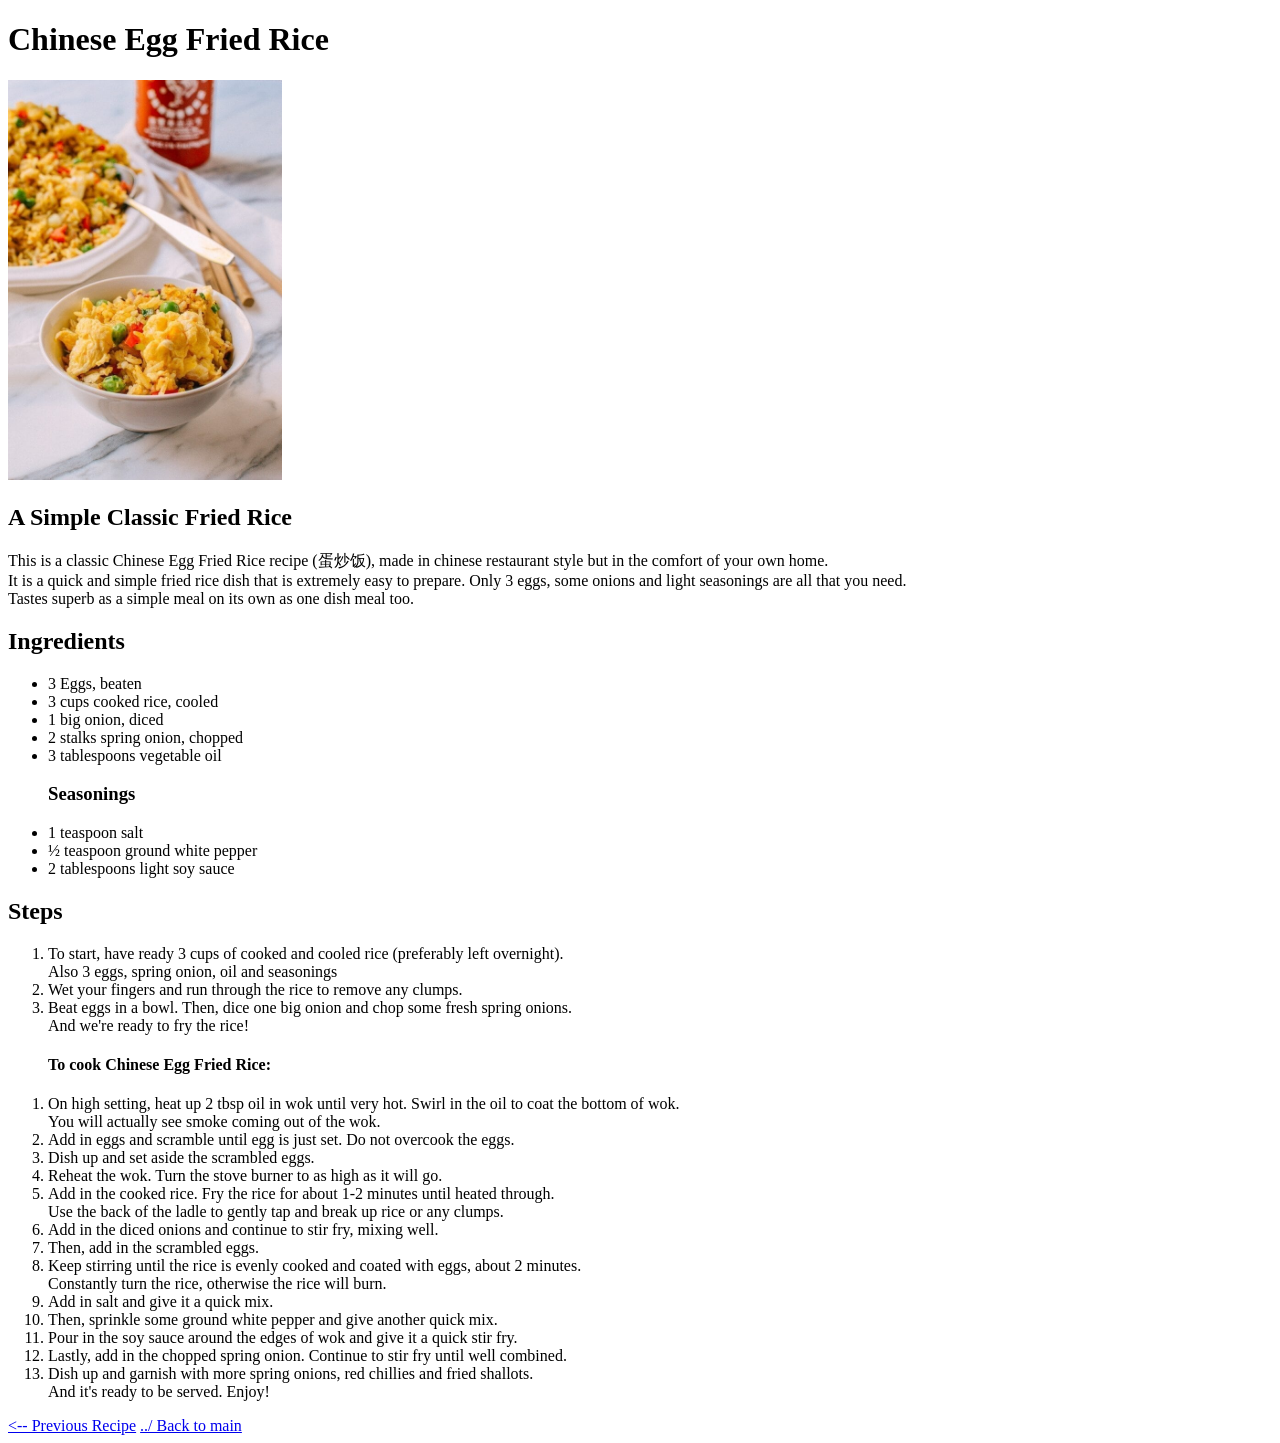
==== recipes/egg-fried-rice.html @ 26b6f710 "Add: more recipes, footer navigation (prev/next recipe)" ====
<!DOCTYPE html>

<html lang="en">
  <head>
    <meta charset="UTF-8">
    <title>My Recipes</title>
  </head>
  <body>
    <h1>Chinese Egg Fried Rice</h1>
    <img src="../img/egg-fried-rice.jpg" alt="Egg fried rice" height="400">

    <h2>A Simple Classic Fried Rice</h2>
    <p>
      This is a classic Chinese Egg Fried Rice recipe (蛋炒饭), made in chinese restaurant style but in the comfort of your own home.<br>
      It is a quick and simple fried rice dish that is extremely easy to prepare. Only 3 eggs, some onions and light seasonings are all that you need.<br>
      Tastes superb as a simple meal on its own as one dish meal too.
    </p>
    <p>
      <h2>Ingredients</h2>
      <ul>
        <li>3 Eggs, beaten</li>
        <li>3 cups cooked rice, cooled</li>
        <li>1 big onion, diced</li>
        <li>2 stalks spring onion, chopped</li>
        <li>3 tablespoons vegetable oil</li>
        <h3>Seasonings</h3>
          <li>1 teaspoon salt</li>
          <li>½ teaspoon ground white pepper</li>
          <li>2 tablespoons light soy sauce</li>
      </ul>
    </p>
    <p>
      <h2>Steps</h2>
        <ol>
          <li>To start, have ready 3 cups of cooked and cooled rice (preferably left overnight).<br>
              Also 3 eggs, spring onion, oil and seasonings</li>
          <li>Wet your fingers and run through the rice to remove any clumps.</li>
          <li>Beat eggs in a bowl. Then, dice one big onion and chop some fresh spring onions.<br>
              And we're ready to fry the rice!
          </li>
        </ol>
        <ol>
          <h4>To cook Chinese Egg Fried Rice:</h4>
          <li>
            On high setting, heat up 2 tbsp oil in wok until very hot. Swirl in the oil to coat the bottom of wok.<br>
            You will actually see smoke coming out of the wok.
          </li>
          <li>Add in eggs and scramble until egg is just set. Do not overcook the eggs.</li>
          <li>Dish up and set aside the scrambled eggs.</li>
          <li>Reheat the wok. Turn the stove burner to as high as it will go.</li>
          <li>Add in the cooked rice. Fry the rice for about 1-2 minutes until heated through.<br>
              Use the back of the ladle to gently tap and break up rice or any clumps.
          </li>
          <li>Add in the diced onions and continue to stir fry, mixing well.</li>
          <li>Then, add in the scrambled eggs.</li>
          <li>Keep stirring until the rice is evenly cooked and coated with eggs, about 2 minutes.<br>
            Constantly turn the rice, otherwise the rice will burn.
          </li>
          <li>Add in salt and give it a quick mix.</li>
          <li>Then, sprinkle some ground white pepper and give another quick mix.</li>
          <li>Pour in the soy sauce around the edges of wok and give it a quick stir fry.</li>
          <li>Lastly, add in the chopped spring onion. Continue to stir fry until well combined.</li>
          <li>Dish up and garnish with more spring onions, red chillies and fried shallots.<br>
              And it's ready to be served. Enjoy!</li>
        </ol>
    </p>
  </body>
  <footer>
    <a href="../recipes/teriyaki-chicken.html"><-- Previous Recipe</a>&Tab;
    <a href="../index.html">../ Back to main</a>
  </footer>
</html>
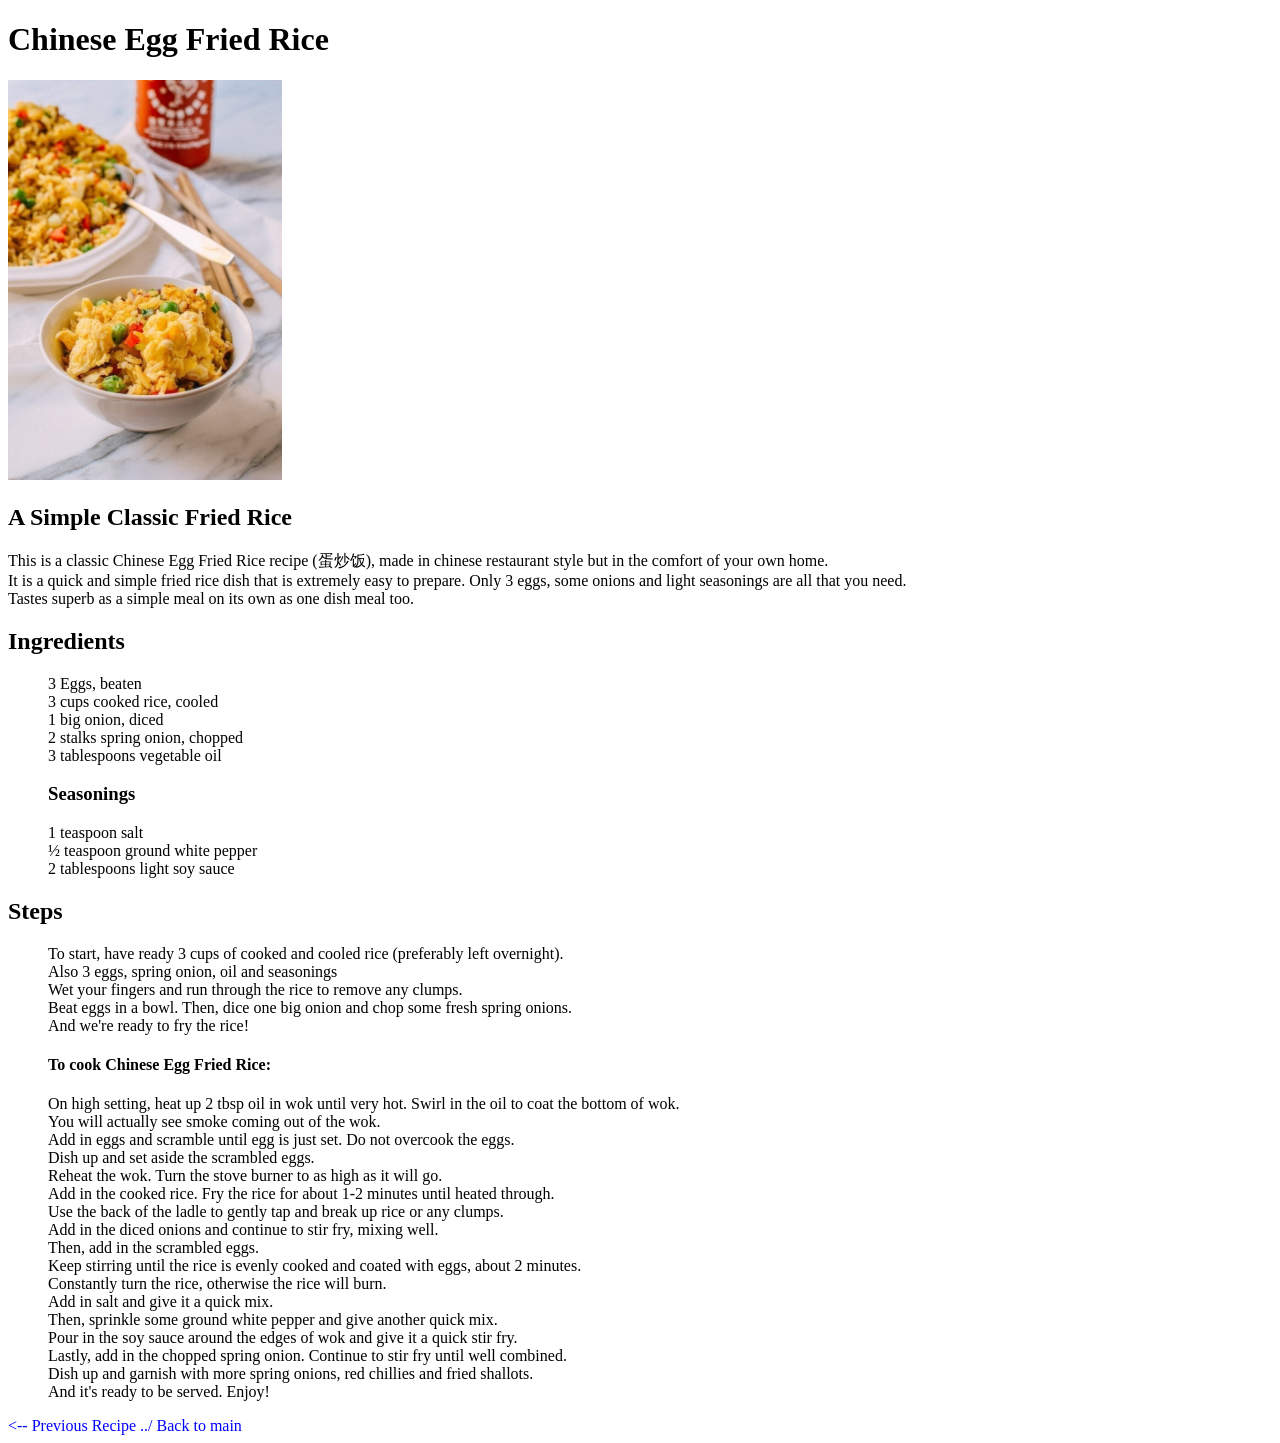
==== commit d879cfa1: "Add: Basic CSS styling" ====
--- a/recipes/egg-fried-rice.html
+++ b/recipes/egg-fried-rice.html
@@ -3,11 +3,13 @@
 <html lang="en">
   <head>
     <meta charset="UTF-8">
+    <link href="../css/styles.css" rel="stylesheet">
+    
     <title>My Recipes</title>
   </head>
   <body>
     <h1>Chinese Egg Fried Rice</h1>
-    <img src="../img/egg-fried-rice.jpg" alt="Egg fried rice" height="400">
+    <img src="../img/egg-fried-rice.jpg" alt="Egg fried rice" height="400" width="auto">
 
     <h2>A Simple Classic Fried Rice</h2>
     <p>
--- a/css/styles.css
+++ b/css/styles.css
@@ -0,0 +1,23 @@
+* {
+  font-family: Georgia, Times, 'Times New Roman', serif;
+  color: black ;
+}
+
+li {
+  list-style: none;
+}
+
+li a {
+  color: black;
+  font-weight: 500;
+}
+
+a {
+  color: blue;
+  text-decoration: none;
+}
+
+a:hover {
+  color: blueviolet;
+  text-decoration: underline;
+}
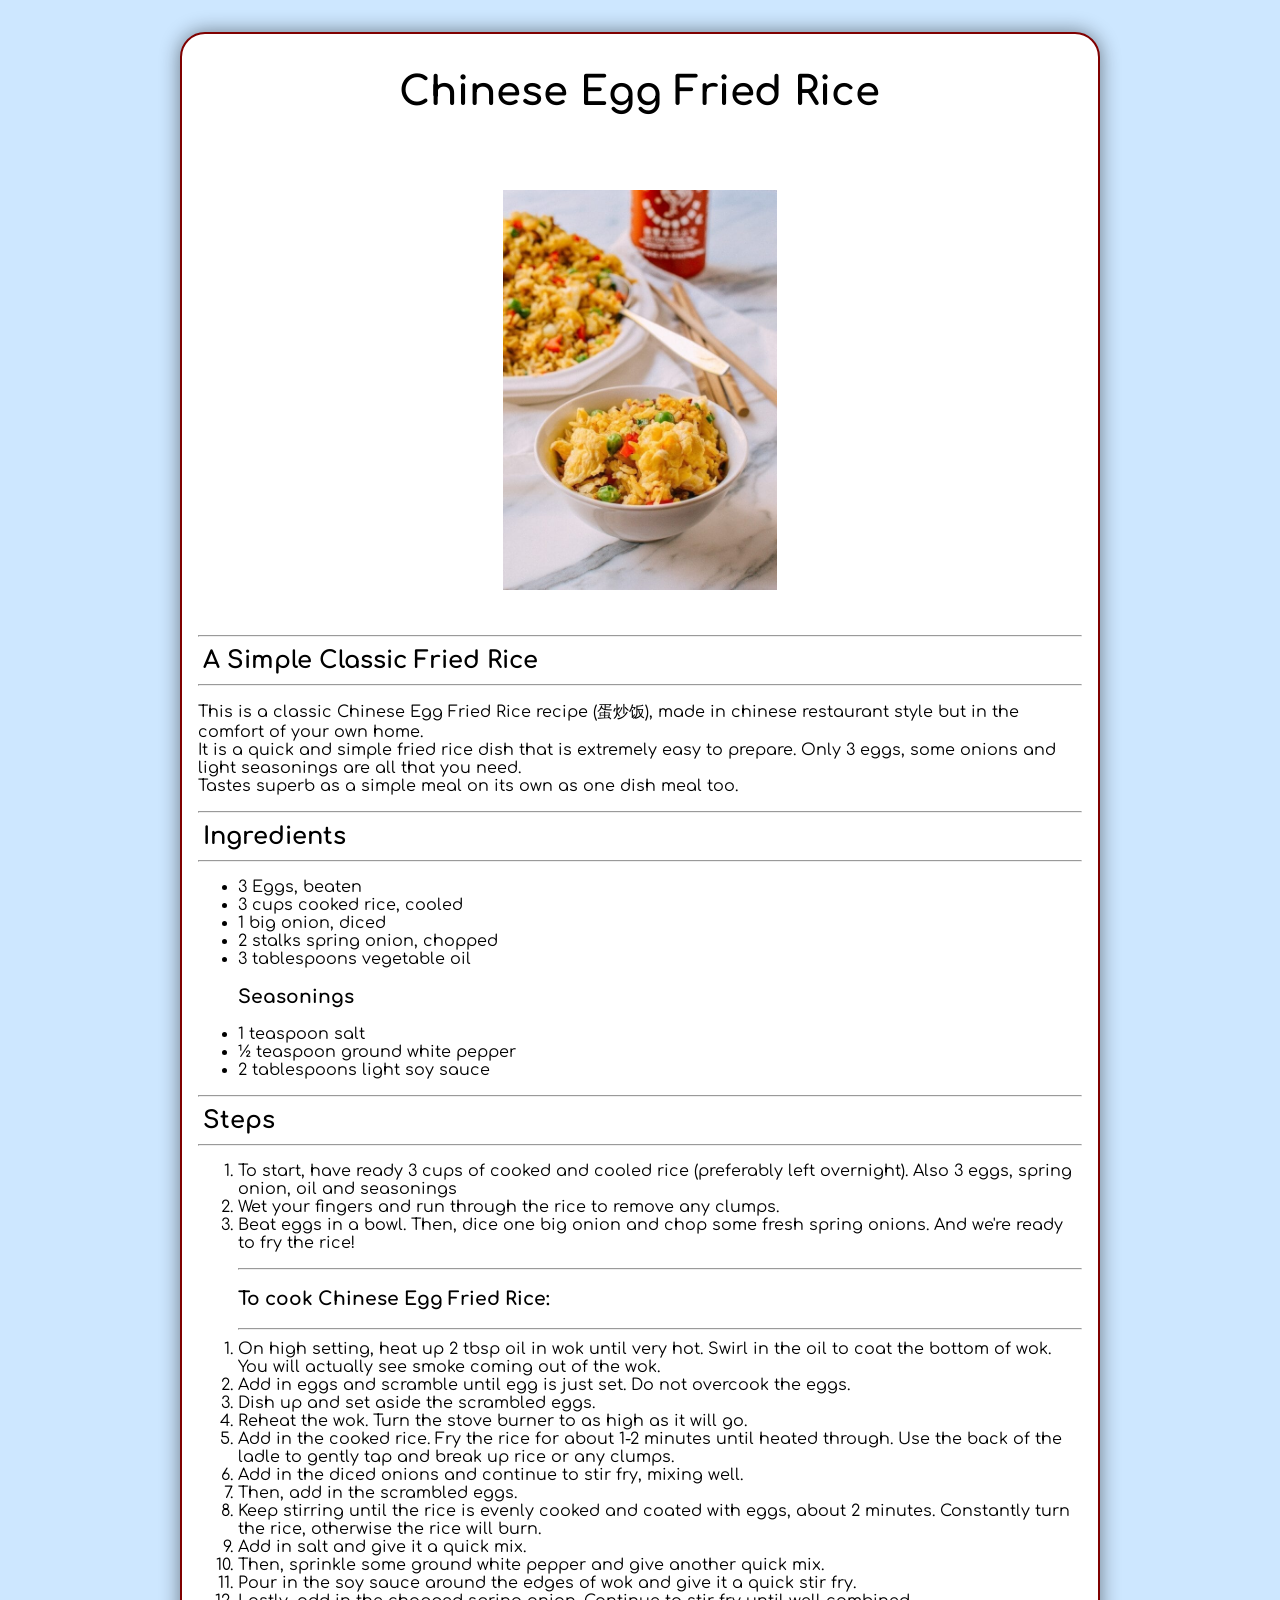
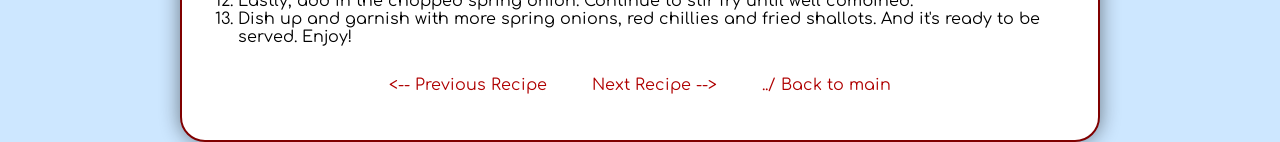
==== commit a8f29395: "Add: Improvements to Design and Style of the Website using CSS" ====
--- a/recipes/egg-fried-rice.html
+++ b/recipes/egg-fried-rice.html
@@ -3,22 +3,29 @@
 <html lang="en">
   <head>
     <meta charset="UTF-8">
+    <!-- Comfortaa Font -->
+    <link href="https://fonts.googleapis.com/css2?family=Comfortaa:wght@300;400;500;600;700&family=Manrope&family=Poppins&display=swap" rel="stylesheet">
+    
+    <!-- Custom CSS -->
     <link href="../css/styles.css" rel="stylesheet">
-    
+
     <title>My Recipes</title>
   </head>
   <body>
-    <h1>Chinese Egg Fried Rice</h1>
-    <img src="../img/egg-fried-rice.jpg" alt="Egg fried rice" height="400" width="auto">
-
-    <h2>A Simple Classic Fried Rice</h2>
-    <p>
-      This is a classic Chinese Egg Fried Rice recipe (蛋炒饭), made in chinese restaurant style but in the comfort of your own home.<br>
-      It is a quick and simple fried rice dish that is extremely easy to prepare. Only 3 eggs, some onions and light seasonings are all that you need.<br>
-      Tastes superb as a simple meal on its own as one dish meal too.
-    </p>
-    <p>
+    <div id="content" class="block">
+      <h1>Chinese Egg Fried Rice</h1>
+      <img src="../img/egg-fried-rice.jpg" alt="Egg fried rice" height="400px" width="auto">
+      <hr>
+      <h2>A Simple Classic Fried Rice</h2>
+      <hr>
+      <p>
+        This is a classic Chinese Egg Fried Rice recipe (蛋炒饭), made in chinese restaurant style but in the comfort of your own home.<br>
+        It is a quick and simple fried rice dish that is extremely easy to prepare. Only 3 eggs, some onions and light seasonings are all that you need.<br>
+        Tastes superb as a simple meal on its own as one dish meal too.
+      </p>
+      <hr>
       <h2>Ingredients</h2>
+      <hr>
       <ul>
         <li>3 Eggs, beaten</li>
         <li>3 cups cooked rice, cooled</li>
@@ -30,45 +37,49 @@
           <li>½ teaspoon ground white pepper</li>
           <li>2 tablespoons light soy sauce</li>
       </ul>
-    </p>
-    <p>
+      <hr>
       <h2>Steps</h2>
-        <ol>
-          <li>To start, have ready 3 cups of cooked and cooled rice (preferably left overnight).<br>
-              Also 3 eggs, spring onion, oil and seasonings</li>
-          <li>Wet your fingers and run through the rice to remove any clumps.</li>
-          <li>Beat eggs in a bowl. Then, dice one big onion and chop some fresh spring onions.<br>
-              And we're ready to fry the rice!
-          </li>
-        </ol>
-        <ol>
-          <h4>To cook Chinese Egg Fried Rice:</h4>
-          <li>
-            On high setting, heat up 2 tbsp oil in wok until very hot. Swirl in the oil to coat the bottom of wok.<br>
-            You will actually see smoke coming out of the wok.
-          </li>
-          <li>Add in eggs and scramble until egg is just set. Do not overcook the eggs.</li>
-          <li>Dish up and set aside the scrambled eggs.</li>
-          <li>Reheat the wok. Turn the stove burner to as high as it will go.</li>
-          <li>Add in the cooked rice. Fry the rice for about 1-2 minutes until heated through.<br>
-              Use the back of the ladle to gently tap and break up rice or any clumps.
-          </li>
-          <li>Add in the diced onions and continue to stir fry, mixing well.</li>
-          <li>Then, add in the scrambled eggs.</li>
-          <li>Keep stirring until the rice is evenly cooked and coated with eggs, about 2 minutes.<br>
-            Constantly turn the rice, otherwise the rice will burn.
-          </li>
-          <li>Add in salt and give it a quick mix.</li>
-          <li>Then, sprinkle some ground white pepper and give another quick mix.</li>
-          <li>Pour in the soy sauce around the edges of wok and give it a quick stir fry.</li>
-          <li>Lastly, add in the chopped spring onion. Continue to stir fry until well combined.</li>
-          <li>Dish up and garnish with more spring onions, red chillies and fried shallots.<br>
-              And it's ready to be served. Enjoy!</li>
-        </ol>
-    </p>
+      <hr>
+      <ol>
+        <li>To start, have ready 3 cups of cooked and cooled rice (preferably left overnight).
+            Also 3 eggs, spring onion, oil and seasonings</li>
+        <li>Wet your fingers and run through the rice to remove any clumps.</li>
+        <li>Beat eggs in a bowl. Then, dice one big onion and chop some fresh spring onions.
+            And we're ready to fry the rice!
+        </li>
+      </ol>
+      <ol>
+        <hr>
+        <h3>To cook Chinese Egg Fried Rice:</h3>
+        <hr>
+        <li>
+          On high setting, heat up 2 tbsp oil in wok until very hot. Swirl in the oil to coat the bottom of wok.
+          You will actually see smoke coming out of the wok.
+        </li>
+        <li>Add in eggs and scramble until egg is just set. Do not overcook the eggs.</li>
+        <li>Dish up and set aside the scrambled eggs.</li>
+        <li>Reheat the wok. Turn the stove burner to as high as it will go.</li>
+        <li>Add in the cooked rice. Fry the rice for about 1-2 minutes until heated through.
+            Use the back of the ladle to gently tap and break up rice or any clumps.
+        </li>
+        <li>Add in the diced onions and continue to stir fry, mixing well.</li>
+        <li>Then, add in the scrambled eggs.</li>
+        <li>Keep stirring until the rice is evenly cooked and coated with eggs, about 2 minutes.
+          Constantly turn the rice, otherwise the rice will burn.
+        </li>
+        <li>Add in salt and give it a quick mix.</li>
+        <li>Then, sprinkle some ground white pepper and give another quick mix.</li>
+        <li>Pour in the soy sauce around the edges of wok and give it a quick stir fry.</li>
+        <li>Lastly, add in the chopped spring onion. Continue to stir fry until well combined.</li>
+        <li>Dish up and garnish with more spring onions, red chillies and fried shallots.
+            And it's ready to be served. Enjoy!</li>
+      </ol>
+      
+      <div class="nav">
+        <a href="../recipes/lasagna.html"><-- Previous Recipe</a>
+        <a href="../recipes/egg-fried-rice.html">Next Recipe --></a>
+        <a href="../index.html">../ Back to main</a>
+      </div>
+    </div>
   </body>
-  <footer>
-    <a href="../recipes/teriyaki-chicken.html"><-- Previous Recipe</a>&Tab;
-    <a href="../index.html">../ Back to main</a>
-  </footer>
 </html>
--- a/css/styles.css
+++ b/css/styles.css
@@ -1,23 +1,109 @@
+/*----- MAIN PAGE -----*/
 * {
-  font-family: Georgia, Times, 'Times New Roman', serif;
+  font-family: 'Comfortaa', sans-serif;
   color: black ;
 }
 
-li {
+body {
+  background-color: rgba(193, 226, 255, 0.8);
+  height: 100vh;
+}
+
+h1 {
+  text-align: center;
+  font-size: 3rem;
+  font-weight: 700;
+  margin: 20px;
+}
+
+hr {
+  margin: 10px 0px;
+}
+
+.block {
+  display: block;
+  margin: auto;
+  padding: 20px;
+  width: min(70%, 500px);
+  border-radius: 20px;
+  box-shadow: 5px 5px 20px rgba(0, 0, 0, 0.5);
+  background-color: rgba(240, 128, 128, 0.3);
+}
+
+#landing-page {
+  margin-top: 50px;
+  height: 250px;
+  border: 1px solid rgba(0, 0, 0, 0.3);
+  text-align: center;
+  border-radius: 15px;
+}
+
+#landing-page .recipe {
+  padding: auto;
+  font-size: 1.5rem;
   list-style: none;
 }
 
-li a {
+#landing-page li a {
   color: black;
   font-weight: 500;
 }
 
 a {
-  color: blue;
+  color: rgb(175, 0, 0);
   text-decoration: none;
 }
 
 a:hover {
-  color: blueviolet;
+  color: blueviolet !important;
   text-decoration: underline;
+}
+
+.nav {
+  margin: 30px;
+  bottom: 0;
+  text-align: center;
+}
+
+.nav a {
+  padding: 20px;
+}
+
+/*----- RECIPE PAGE -----*/
+
+#content h1 {
+  text-align: center;
+  font-size: 2.5rem;
+  font-weight: bold;
+  height:100px;
+  margin-top: 20px;
+}
+
+#content h2 {
+  margin: 5px;
+  font-weight: bold;
+}
+
+#content h4 {
+  margin: 5px;
+  font-weight: bold;
+}
+
+#content img {
+  display: block;
+  margin:auto;
+  margin-bottom: 45px;
+}
+
+#content {
+  display:block;
+  margin:auto;
+  padding: 1rem;
+  margin-top: 2rem;
+  width: max(70%,400px);
+  border: 2px solid rgb(128, 0, 0);
+  text-align: left;
+  border-radius: 25px;
+  background-color: white;
+  box-shadow: 0px 0px 20px rgba(0, 0, 0, 0.479);
 }
